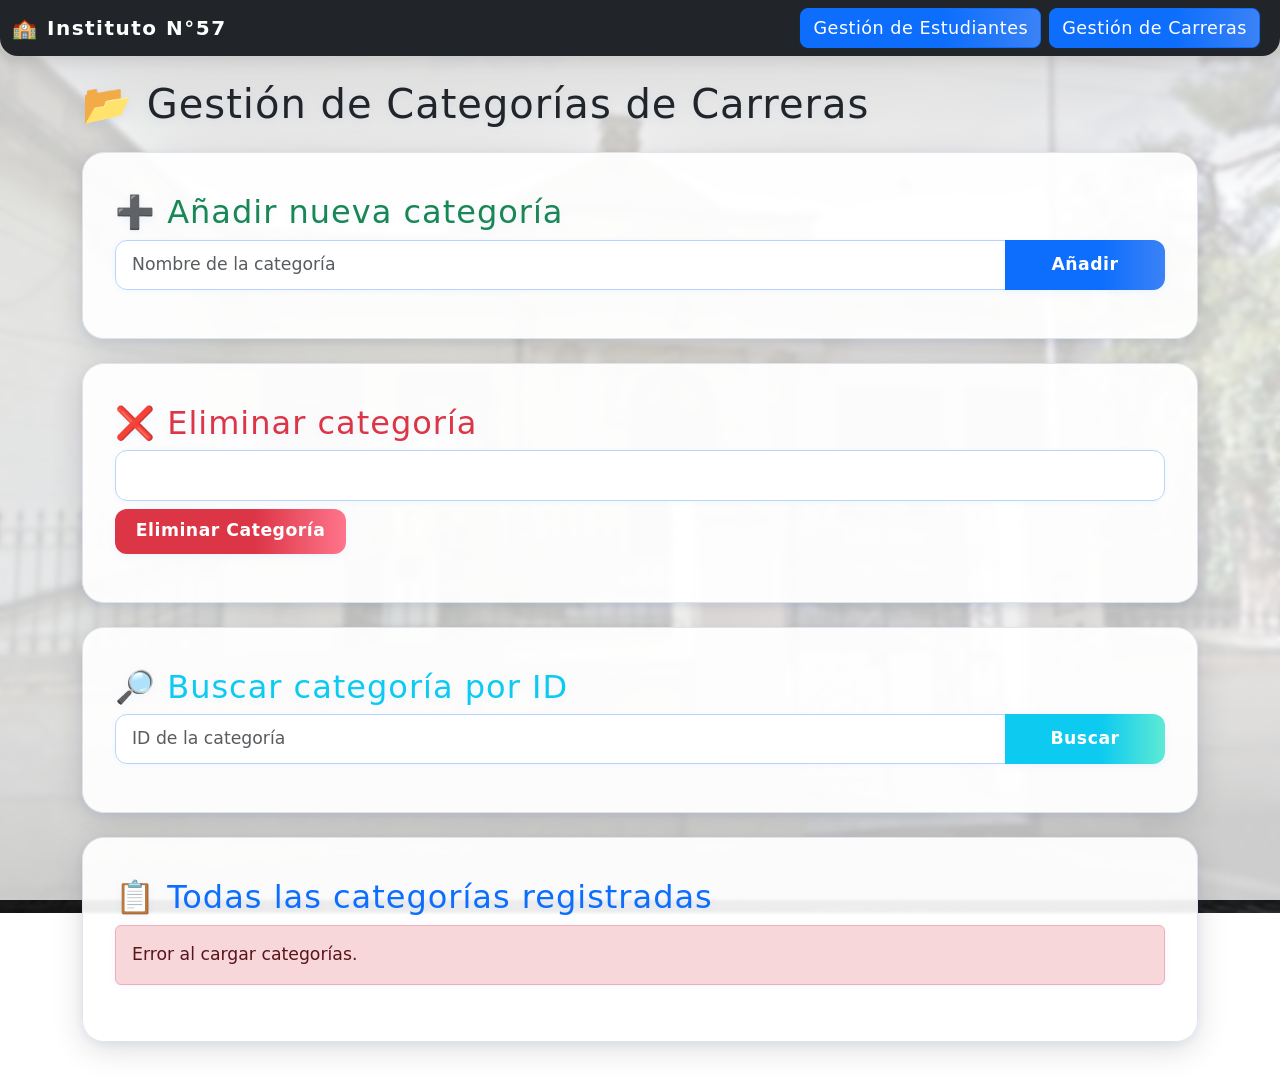
==== front/categorias.html @ 1fa476a2 "juan martin, registro alumnos" ====
<!DOCTYPE html>
<html lang="es">
<head>
    <meta charset="UTF-8">
    <title>Gestión de Categorías</title>
    <meta name="viewport" content="width=device-width, initial-scale=1">
    <link rel="stylesheet" href="styles.css">
    <link href="https://cdn.jsdelivr.net/npm/bootstrap@5.3.0/dist/css/bootstrap.min.css" rel="stylesheet">
</head>
<body>
<nav class="navbar navbar-expand-lg navbar-dark bg-dark mb-4">
    <div class="container-fluid">
        <a class="navbar-brand" href="home.html">🏫 Instituto N°57</a>
        <button class="navbar-toggler" type="button" data-bs-toggle="collapse" data-bs-target="#navbarNav">
            <span class="navbar-toggler-icon"></span>
        </button>
        <div class="collapse navbar-collapse" id="navbarNav">
            <ul class="navbar-nav ms-auto">
                <li class="nav-item nav-button">
                    <a class="btn btn-primary me-2" href="index.html">Gestión de Estudiantes</a>
                </li>
                <li class="nav-item nav-button">
                    <a class="btn btn-primary me-2" href="carrera.html">Gestión de Carreras</a>
                </li>
            </ul>
        </div>
    </div>
</nav>

<div class="container mt-4">
    <h1 class="mb-4">📂 Gestión de Categorías de Carreras</h1>

    <!-- Añadir categoría -->
    <section class="section-card mb-4">
        <h2 class="text-success">➕ Añadir nueva categoría</h2>
        <div class="input-group mb-2">
            <input type="text" id="newCategory" class="form-control" placeholder="Nombre de la categoría">
            <button class="btn btn-primary" onclick="addCategory()">Añadir</button>
        </div>
        <div id="addCategoryMsg"></div>
    </section>

    <!-- Eliminar categoría -->
    <section class="section-card mb-4">
        <h2 class="text-danger">❌ Eliminar categoría</h2>
        <select id="deleteCategorySelect" class="form-control mb-2"></select>
        <button class="btn btn-danger" onclick="deleteCategory()">Eliminar Categoría</button>
        <div id="deleteCategoryResult" class="mt-2"></div>
    </section>

    <section class="section-card mb-4">
        <h2 class="text-info">🔎 Buscar categoría por ID</h2>
        <div class="input-group mb-2">
        <input type="number" id="categoryIdSearch" class="form-control" placeholder="ID de la categoría">
        <button class="btn btn-info" onclick="searchCategoryById()">Buscar</button>
        </div>
        <div id="categorySearchResult"></div>
    </section>

    <!-- Ver todas las categorías -->
    <section class="section-card mb-4">
        <h2 class="text-primary">📋 Todas las categorías registradas</h2>
        <div id="allCategoriesList"></div>
    </section>
</div>

<script src="https://cdn.jsdelivr.net/npm/bootstrap@5.3.0/dist/js/bootstrap.bundle.min.js"></script>
<script src="app.js"></script>
<script>
    // Mostrar todas las categorías
    async function showAllCategories() {
        try {
            const categories = await getAllCategoriesService();
            const container = document.getElementById("allCategoriesList");
            if (!categories || categories.length === 0) {
                container.innerHTML = '<div class="alert alert-info">No hay categorías registradas.</div>';
                return;
            }
            let html = '<ul class="list-group">';
            categories.forEach(cat => {
                html += `<li class="list-group-item d-flex justify-content-between align-items-center">
                            <span>${cat.name}</span>
                            <span class="badge bg-primary rounded-pill">ID: ${cat.id}</span>
                         </li>`;
            });
            html += '</ul>';
            container.innerHTML = html;
        } catch (error) {
            document.getElementById("allCategoriesList").innerHTML = '<div class="alert alert-danger">Error al cargar categorías.</div>';
            console.error("Error al mostrar categorías:", error);
        }
    }

    // Cargar categorías para eliminar y mostrar lista
    async function loadCategoriesForDelete() {
        const select = document.getElementById('deleteCategorySelect');
        if (select) {
            try {
                const categories = await getAllCategoriesService();
                select.innerHTML = '<option value="">Seleccione una categoría</option>';
                categories.forEach(category => {
                    const option = document.createElement('option');
                    option.value = category.id;
                    option.textContent = category.name;
                    select.appendChild(option);
                });
                showAllCategories();
            } catch (error) {
                console.error('Error al cargar categorías para eliminar:', error);
            }
        }
    }

    // Añadir categoría
    async function addCategory() {
        const name = document.getElementById("newCategory").value.trim();
        const msg = document.getElementById("addCategoryMsg");

        if (!name) {
            msg.innerHTML = '<div class="alert alert-danger">Debes ingresar un nombre de categoría.</div>';
            return;
        }

        try {
            const result = await registerCategoryService(name);
            if (result.error) {
                msg.innerHTML = `<div class="alert alert-danger">${result.error}</div>`;
            } else {
                msg.innerHTML = '<div class="alert alert-success">Categoría añadida exitosamente.</div>';
                document.getElementById("newCategory").value = "";
                await loadCategoriesForDelete();
            }
        } catch (error) {
            msg.innerHTML = '<div class="alert alert-danger">Error al añadir categoría.</div>';
            console.error("Error al añadir categoría:", error);
        }
    }

    // Eliminar categoría
    async function deleteCategory() {
        const select = document.getElementById('deleteCategorySelect');
        const msg = document.getElementById('deleteCategoryResult');
        const id = select ? select.value : null;
        if (!id) {
            msg.innerHTML = '<div class="alert alert-danger">Seleccione una categoría para eliminar.</div>';
            return;
        }
        try {
            const result = await deleteCategoryService(id);
            if (result.error) {
                msg.innerHTML = `<div class="alert alert-danger">${result.error}</div>`;
            } else {
                msg.innerHTML = '<div class="alert alert-success">Categoría eliminada exitosamente.</div>';
                await loadCategoriesForDelete();
            }
        } catch (error) {
            msg.innerHTML = '<div class="alert alert-danger">Error al eliminar categoría.</div>';
            console.error("Error al eliminar categoría:", error);
        }
    }

    // Inicialización
    document.addEventListener('DOMContentLoaded', () => {
        loadCategoriesForDelete();
        showAllCategories(); // <-- Esta línea asegura que siempre se muestre la lista
    });
</script>
</body>
</html>
---- front/styles.css ----
/* Imagen de fondo para toda la página con animación de desenfoque */
body {
    background-image: url('fondo.png');
    background-size: cover;
    background-position: center;
    background-repeat: no-repeat;
    background-attachment: fixed;
    min-height: 100vh;
    font-family: 'Segoe UI', Arial, sans-serif;
    color: #222;
    position: relative;
    animation: fadeInBody 1.2s;
}

@keyframes fadeInBody {
    from { opacity: 0; }
    to { opacity: 1; }
}

body::before {
    content: "";
    position: fixed;
    top: 0; left: 0; right: 0; bottom: 0;
    background: rgba(255,255,255,0.78);
    z-index: 0;
    pointer-events: none;
    backdrop-filter: blur(2.5px);
    animation: blurIn 1.2s;
}

@keyframes blurIn {
    from { backdrop-filter: blur(12px); }
    to { backdrop-filter: blur(2.5px); }
}

/* Logo institucional animado */
.logo-instituto-css {
    width: 180px;
    height: 180px;
    margin: 0 auto 1.5rem auto;
    display: block;
    background-image: url('logo instituto.png');
    background-size: contain;
    background-repeat: no-repeat;
    background-position: center;
    border-radius: 10px;
    box-shadow: 0 2px 18px rgba(13,110,253,0.18);
    animation: logoPop 1.2s cubic-bezier(.68,-0.55,.27,1.55);
}

@keyframes logoPop {
    0% { transform: scale(0.7) rotate(-10deg); opacity: 0; }
    60% { transform: scale(1.1) rotate(3deg); opacity: 1; }
    100% { transform: scale(1) rotate(0deg); opacity: 1; }
}

/* Navbar */
.navbar {
    box-shadow: 0 4px 16px rgba(0,0,0,0.10);
    background: rgba(33,37,41,0.95) !important;
    border-radius: 0 0 18px 18px;
    animation: navSlideDown 1s;
}

@keyframes navSlideDown {
    from { transform: translateY(-60px); opacity: 0; }
    to { transform: translateY(0); opacity: 1; }
}

.navbar-brand {
    font-size: 1.6rem;
    font-weight: 700;
    letter-spacing: 1.5px;
    color: #fff !important;
    transition: color 0.2s;
}

.navbar-brand:hover {
    color: #0d6efd !important;
}

.navbar-nav .nav-link,
.navbar-nav .btn {
    font-size: 1.1rem;
    font-weight: 500;
    margin-right: 0.5rem;
    border-radius: 8px;
    transition: background 0.2s, color 0.2s, box-shadow 0.2s;
    box-shadow: 0 1px 6px rgba(13,110,253,0.07);
}

.navbar-nav .nav-link:hover,
.navbar-nav .btn:hover {
    background: #0d6efd;
    color: #fff !important;
    box-shadow: 0 2px 12px rgba(13,110,253,0.13);
}

.navbar-nav .active > .nav-link,
.navbar-nav .active > .btn {
    background: #0d6efd;
    color: #fff !important;
}

/* Container */
.container {
    max-width: 900px;
    margin-top: 2.5rem;
    margin-bottom: 2.5rem;
    position: relative;
    z-index: 1;
    animation: fadeInUp 1.2s;
}

@keyframes fadeInUp {
    from { opacity: 0; transform: translateY(40px);}
    to { opacity: 1; transform: translateY(0);}
}

/* Section Card con animación y glass effect */
.section-card {
    background: rgba(255,255,255,0.92);
    border-radius: 22px;
    box-shadow: 0 8px 32px rgba(0,0,0,0.13), 0 2px 10px rgba(13,110,253,0.09);
    padding: 2.5rem 2rem;
    margin-bottom: 2.5rem;
    border: 1.5px solid #e3e3e3;
    transition: box-shadow 0.25s, transform 0.18s;
    backdrop-filter: blur(1.5px);
    animation: cardAppear 1.1s cubic-bezier(.68,-0.55,.27,1.55);
}

@keyframes cardAppear {
    from { opacity: 0; transform: scale(0.96) translateY(30px);}
    to { opacity: 1; transform: scale(1) translateY(0);}
}

.section-card:hover {
    box-shadow: 0 16px 48px rgba(13,110,253,0.18), 0 4px 16px rgba(0,0,0,0.10);
    transform: translateY(-4px) scale(1.012);
}

/* Headings */
h1, h2, h3 {
    font-weight: 700;
    color: #0d6efd;
    letter-spacing: 1px;
    text-shadow: 0 2px 8px rgba(13,110,253,0.07);
}

h1 {
    font-size: 2.2rem;
    margin-bottom: 1.2rem;
    animation: fadeInUp 1.2s;
}

h2 {
    font-size: 1.5rem;
    margin-bottom: 1rem;
}

h3 {
    font-size: 1.2rem;
    margin-bottom: 0.8rem;
}

/* Inputs y Selects */
input.form-control, select.form-select, select.form-control {
    border-radius: 12px;
    border: 1.5px solid #b6d4fe;
    transition: border-color 0.2s, box-shadow 0.2s;
    font-size: 1.08rem;
    padding: 0.7rem 1rem;
    background: rgba(255,255,255,0.97);
    box-shadow: 0 1px 6px rgba(13,110,253,0.04);
}

input.form-control:focus, select.form-select:focus, select.form-control:focus {
    border-color: #0d6efd;
    box-shadow: 0 0 0 0.18rem rgba(13,110,253,.13);
}

/* Botones animados */
button.btn, .btn {
    border-radius: 12px;
    font-weight: 600;
    letter-spacing: 0.5px;
    padding: 0.6rem 1.3rem;
    font-size: 1.08rem;
    box-shadow: 0 2px 8px rgba(13,110,253,0.07);
    transition: background 0.18s, color 0.18s, box-shadow 0.18s, transform 0.18s;
    position: relative;
    overflow: hidden;
}

button.btn:active, .btn:active {
    transform: scale(0.97);
}

button.btn-primary, .btn-primary {
    background: linear-gradient(90deg, #0d6efd 60%, #3b82f6 100%);
    border: none;
}

button.btn-primary:hover, .btn-primary:hover {
    background: linear-gradient(90deg, #3b82f6 0%, #0d6efd 100%);
    color: #fff;
}

button.btn-success, .btn-success {
    background: linear-gradient(90deg, #198754 60%, #43e97b 100%);
    border: none;
    color: #fff;
}

button.btn-success:hover, .btn-success:hover {
    background: linear-gradient(90deg, #43e97b 0%, #198754 100%);
    color: #fff;
}

button.btn-danger, .btn-danger {
    background: linear-gradient(90deg, #dc3545 60%, #ff758c 100%);
    border: none;
    color: #fff;
}

button.btn-danger:hover, .btn-danger:hover {
    background: linear-gradient(90deg, #ff758c 0%, #dc3545 100%);
    color: #fff;
}

button.btn-info, .btn-info {
    background: linear-gradient(90deg, #0dcaf0 60%, #5eead4 100%);
    border: none;
    color: #fff;
}

button.btn-info:hover, .btn-info:hover {
    background: linear-gradient(90deg, #5eead4 0%, #0dcaf0 100%);
    color: #fff;
}

button.btn-outline-primary, .btn-outline-primary {
    border: 2px solid #0d6efd;
    color: #0d6efd;
    background: transparent;
}

button.btn-outline-primary:hover, .btn-outline-primary:hover {
    background: #0d6efd;
    color: #fff;
}

/* Alerts and feedback */
.alert {
    border-radius: 12px;
    font-size: 1.08rem;
    padding: 0.85rem 1.2rem;
    margin-bottom: 1rem;
    border: none;
    box-shadow: 0 1px 6px rgba(13,110,253,0.07);
    animation: fadeInUp 0.7s;
}

/* Cards for student/career/category lists */
.card {
    border-radius: 16px;
    border: 1.5px solid #e3e3e3;
    margin-bottom: 1.2rem;
    box-shadow: 0 2px 10px rgba(13,110,253,0.06);
    background: rgba(255,255,255,0.97);
    animation: cardAppear 1.1s cubic-bezier(.68,-0.55,.27,1.55);
}

.card-title {
    font-size: 1.18rem;
    font-weight: 600;
    color: #0d6efd;
}

.card-text {
    font-size: 1.05rem;
    color: #444;
}

/* Custom for buttons in sections */
.section-card button {
    min-width: 160px;
}

/* Spacing for selects in forms */
.mb-2, .mb-3 {
    margin-bottom: 1.1rem !important;
}

/* Responsive */
@media (max-width: 900px) {
    .container {
        max-width: 98vw;
        padding: 0 0.5rem;
    }
    .section-card {
        padding: 1.2rem 0.5rem;
    }
    h1 { font-size: 1.5rem; }
    h2 { font-size: 1.15rem; }
}

@media (max-width: 600px) {
    .navbar-brand {
        font-size: 1.1rem;
    }
    .section-card {
        padding: 0.7rem 0.2rem;
    }
    .logo-instituto-css {
        max-width: 120px;
        height: 120px;
    }
}

/* SweetAlert2 custom style (opcional) */
.swal2-popup {
    border-radius: 14px !important;
    font-size: 1.08rem !important;
}
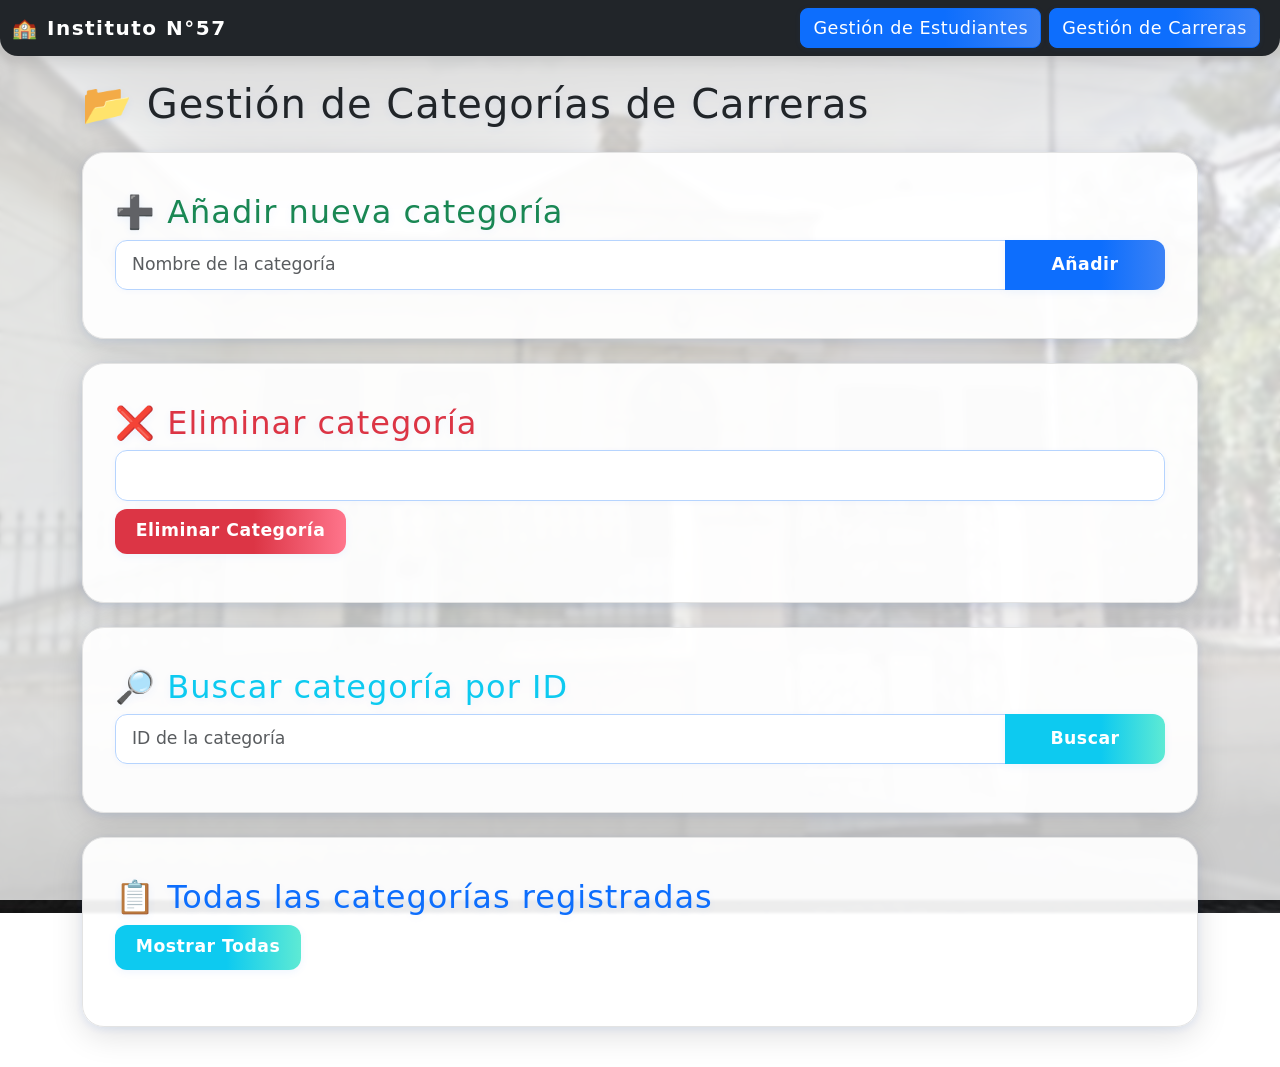
==== commit 7aa68557: "cambios en requeridos" ====
--- a/front/categorias.html
+++ b/front/categorias.html
@@ -35,7 +35,7 @@
         <h2 class="text-success">➕ Añadir nueva categoría</h2>
         <div class="input-group mb-2">
             <input type="text" id="newCategory" class="form-control" placeholder="Nombre de la categoría">
-            <button class="btn btn-primary" onclick="addCategory()">Añadir</button>
+            <button class="btn btn-primary" id="addCategoryBtn">Añadir</button>
         </div>
         <div id="addCategoryMsg"></div>
     </section>
@@ -44,126 +44,28 @@
     <section class="section-card mb-4">
         <h2 class="text-danger">❌ Eliminar categoría</h2>
         <select id="deleteCategorySelect" class="form-control mb-2"></select>
-        <button class="btn btn-danger" onclick="deleteCategory()">Eliminar Categoría</button>
+        <button class="btn btn-danger" id="deleteCategoryBtn">Eliminar Categoría</button>
         <div id="deleteCategoryResult" class="mt-2"></div>
     </section>
 
     <section class="section-card mb-4">
         <h2 class="text-info">🔎 Buscar categoría por ID</h2>
         <div class="input-group mb-2">
-        <input type="number" id="categoryIdSearch" class="form-control" placeholder="ID de la categoría">
-        <button class="btn btn-info" onclick="searchCategoryById()">Buscar</button>
+            <input type="number" id="categoryIdSearch" class="form-control" placeholder="ID de la categoría">
+            <button class="btn btn-info" id="searchCategoryByIdBtn">Buscar</button>
         </div>
         <div id="categorySearchResult"></div>
     </section>
 
     <!-- Ver todas las categorías -->
     <section class="section-card mb-4">
-        <h2 class="text-primary">📋 Todas las categorías registradas</h2>
-        <div id="allCategoriesList"></div>
-    </section>
+    <h2 class="text-primary">📋 Todas las categorías registradas</h2>
+    <button class="btn btn-info mb-3" id="showAllCategoriesBtn">Mostrar Todas</button>
+    <div id="allCategoriesList"></div>
+</section>
 </div>
 
 <script src="https://cdn.jsdelivr.net/npm/bootstrap@5.3.0/dist/js/bootstrap.bundle.min.js"></script>
 <script src="app.js"></script>
-<script>
-    // Mostrar todas las categorías
-    async function showAllCategories() {
-        try {
-            const categories = await getAllCategoriesService();
-            const container = document.getElementById("allCategoriesList");
-            if (!categories || categories.length === 0) {
-                container.innerHTML = '<div class="alert alert-info">No hay categorías registradas.</div>';
-                return;
-            }
-            let html = '<ul class="list-group">';
-            categories.forEach(cat => {
-                html += `<li class="list-group-item d-flex justify-content-between align-items-center">
-                            <span>${cat.name}</span>
-                            <span class="badge bg-primary rounded-pill">ID: ${cat.id}</span>
-                         </li>`;
-            });
-            html += '</ul>';
-            container.innerHTML = html;
-        } catch (error) {
-            document.getElementById("allCategoriesList").innerHTML = '<div class="alert alert-danger">Error al cargar categorías.</div>';
-            console.error("Error al mostrar categorías:", error);
-        }
-    }
-
-    // Cargar categorías para eliminar y mostrar lista
-    async function loadCategoriesForDelete() {
-        const select = document.getElementById('deleteCategorySelect');
-        if (select) {
-            try {
-                const categories = await getAllCategoriesService();
-                select.innerHTML = '<option value="">Seleccione una categoría</option>';
-                categories.forEach(category => {
-                    const option = document.createElement('option');
-                    option.value = category.id;
-                    option.textContent = category.name;
-                    select.appendChild(option);
-                });
-                showAllCategories();
-            } catch (error) {
-                console.error('Error al cargar categorías para eliminar:', error);
-            }
-        }
-    }
-
-    // Añadir categoría
-    async function addCategory() {
-        const name = document.getElementById("newCategory").value.trim();
-        const msg = document.getElementById("addCategoryMsg");
-
-        if (!name) {
-            msg.innerHTML = '<div class="alert alert-danger">Debes ingresar un nombre de categoría.</div>';
-            return;
-        }
-
-        try {
-            const result = await registerCategoryService(name);
-            if (result.error) {
-                msg.innerHTML = `<div class="alert alert-danger">${result.error}</div>`;
-            } else {
-                msg.innerHTML = '<div class="alert alert-success">Categoría añadida exitosamente.</div>';
-                document.getElementById("newCategory").value = "";
-                await loadCategoriesForDelete();
-            }
-        } catch (error) {
-            msg.innerHTML = '<div class="alert alert-danger">Error al añadir categoría.</div>';
-            console.error("Error al añadir categoría:", error);
-        }
-    }
-
-    // Eliminar categoría
-    async function deleteCategory() {
-        const select = document.getElementById('deleteCategorySelect');
-        const msg = document.getElementById('deleteCategoryResult');
-        const id = select ? select.value : null;
-        if (!id) {
-            msg.innerHTML = '<div class="alert alert-danger">Seleccione una categoría para eliminar.</div>';
-            return;
-        }
-        try {
-            const result = await deleteCategoryService(id);
-            if (result.error) {
-                msg.innerHTML = `<div class="alert alert-danger">${result.error}</div>`;
-            } else {
-                msg.innerHTML = '<div class="alert alert-success">Categoría eliminada exitosamente.</div>';
-                await loadCategoriesForDelete();
-            }
-        } catch (error) {
-            msg.innerHTML = '<div class="alert alert-danger">Error al eliminar categoría.</div>';
-            console.error("Error al eliminar categoría:", error);
-        }
-    }
-
-    // Inicialización
-    document.addEventListener('DOMContentLoaded', () => {
-        loadCategoriesForDelete();
-        showAllCategories(); // <-- Esta línea asegura que siempre se muestre la lista
-    });
-</script>
 </body>
 </html>
